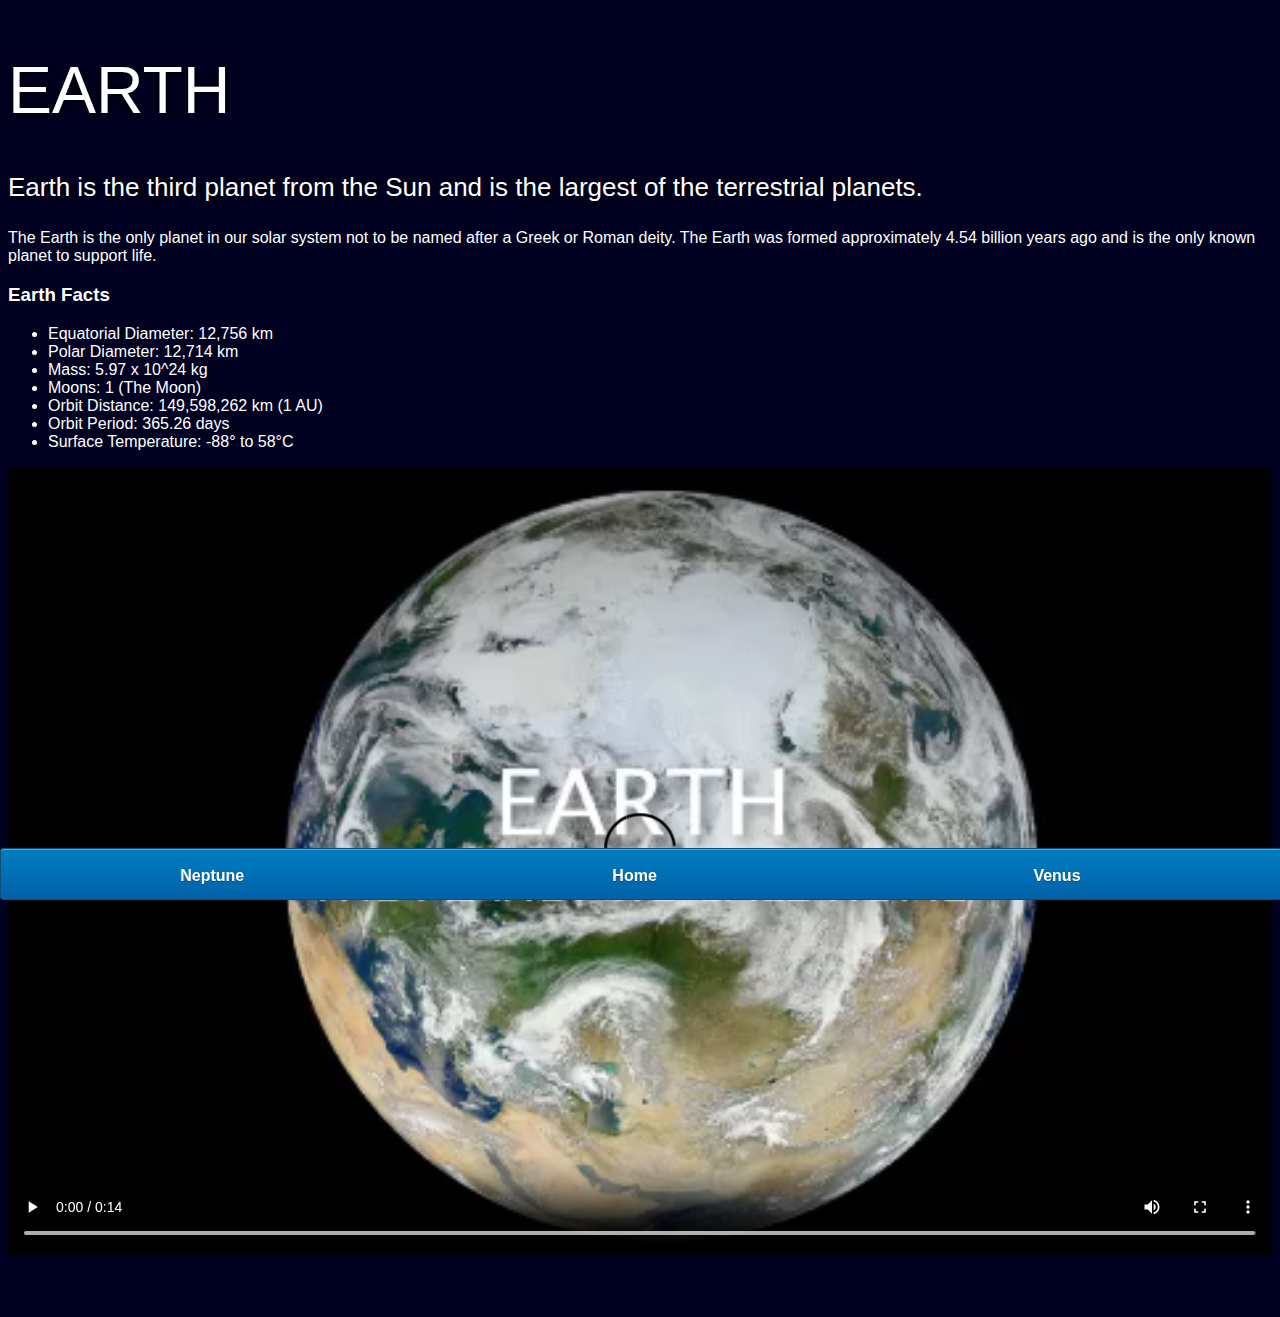
==== earth.html @ fb8621ab "new files" ====
<!DOCTYPE html>
<html lang="en">
<head>
    <meta charset="UTF-8">
    <meta http-equiv="X-UA-Compatible" content="IE=edge">
    <meta name="viewport" content="width=device-width, initial-scale=1.0">
    <link rel="stylesheet" href="style-pages.css">
    <title>Solar System</title>
</head>
<body>
    <div id="main">
        <div id="content">
            <h1>Earth</h1>
            <p class="intro">
                Earth is the third planet from the Sun and is the largest of the terrestrial planets. 
            </p>             

            <p>
                The Earth is the only planet in our solar system not to be named after a Greek or Roman deity. The Earth was formed approximately 4.54 billion years ago and is the only known planet to support life.
            </p>

            <h3>Earth Facts</h3>
            <ul>
                <li>Equatorial Diameter:	12,756 km</li>
                <li>Polar Diameter:	12,714 km</li>
                <li>Mass:	5.97 x 10^24 kg</li>
                <li>Moons:	1 (The Moon)</li>
                <li>Orbit Distance:	149,598,262 km (1 AU)</li>
                <li>Orbit Period:	365.26 days</li>
                <li>Surface Temperature:	-88&deg; to 58&deg;C</li>
            </ul>
            <video id="video" controls>
                <source src="videos/earth-video.mp4" type="video/mp4">
            </video>


        </div>
        <div id="tabs-bottom">
            <a href="neptune.html">Neptune</a>
            <a href="index.html">Home</a>
            <a href="venus.html">Venus</a>
        </div>
    </div>
</body>
</html>
---- style-pages.css ----
body{
    margin: 0;
    padding: 0;
    width: 100%;
    background-color: #000020;
    font-family: sans-serif;
    background-image: url('images/earth-sunrise.jpg');
    background-repeat: no-repeat;
    background-size: 100%;
    color: #ffffff;
}

h1{
    font-weight: 100;
    font-size: 66px;
    text-shadow: 0 0 10px #000000;
    text-transform: uppercase;
}

p.intro{
    font-size: 26px;
    font-weight: 200;
    text-shadow: 0 0 10px #000000;
}

#content{
    margin-bottom: 50px;
    padding: 8px;
}

#video{
    width: 100%;
}

/* ============================BOTTOM TABS================================ */

#tabs-bottom{
    position: fixed;
    bottom: 0;
    left: 0;
    z-index: 500;
    display: inline-block;
    width: 100%;
    height: 50px;

    box-shadow: inset 0px 1px 0px 0px #54a3f7;
    background: linear-gradient(#007dc1, #0061a7);
    border-radius: 3px;
    border: 1px solid #124d77;
}

#tabs-bottom a{
    float: left;
    display: block;
    width:33%;
    height: 35px;
    font-weight: 700;
    color: white;
    text-align: center;
    text-decoration: none;
    text-shadow: 0px 1px 0px #154682;
    padding-top: 18px;
    

}
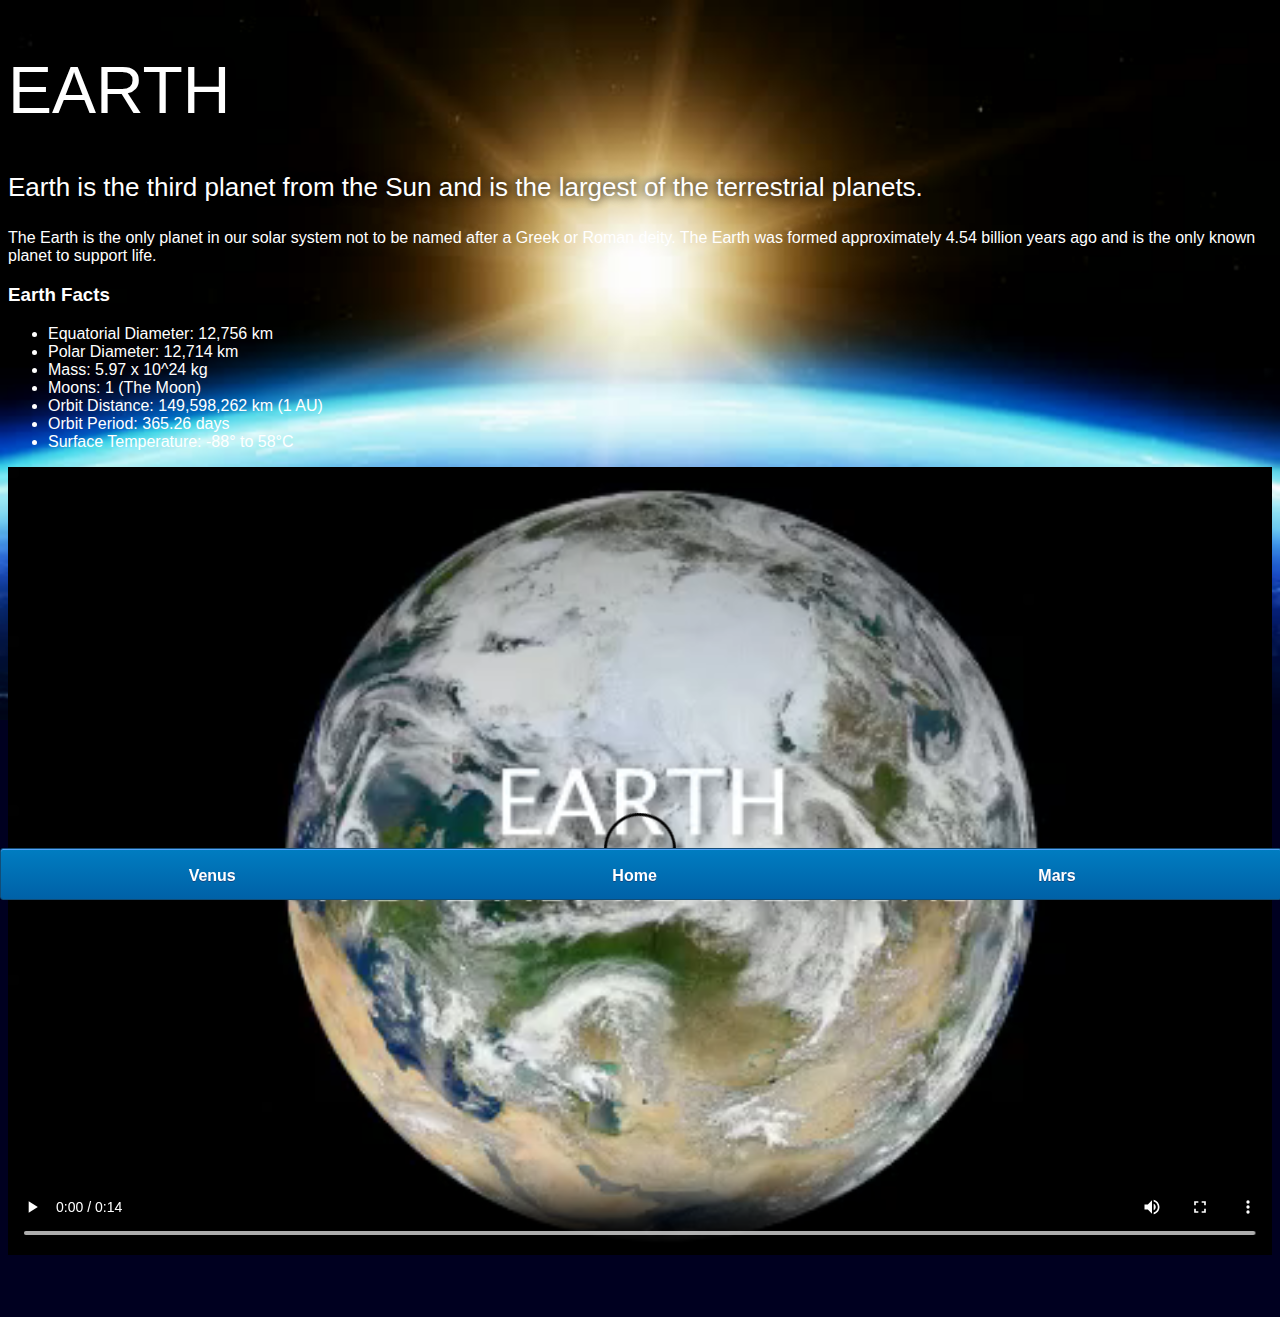
==== commit 234aa675: "debugging" ====
--- a/earth.html
+++ b/earth.html
@@ -36,9 +36,9 @@
 
         </div>
         <div id="tabs-bottom">
-            <a href="neptune.html">Neptune</a>
+            <a href="venus.html">Venus</a>
             <a href="index.html">Home</a>
-            <a href="venus.html">Venus</a>
+            <a href="mars.html">Mars</a>
         </div>
     </div>
 </body>
--- a/style-pages.css
+++ b/style-pages.css
@@ -4,7 +4,7 @@
     width: 100%;
     background-color: #000020;
     font-family: sans-serif;
-    background-image: url('images/earth-sunrise.jpg');
+    background-image: url('Images/earth-sunrise.jpg');
     background-repeat: no-repeat;
     background-size: 100%;
     color: #ffffff;
